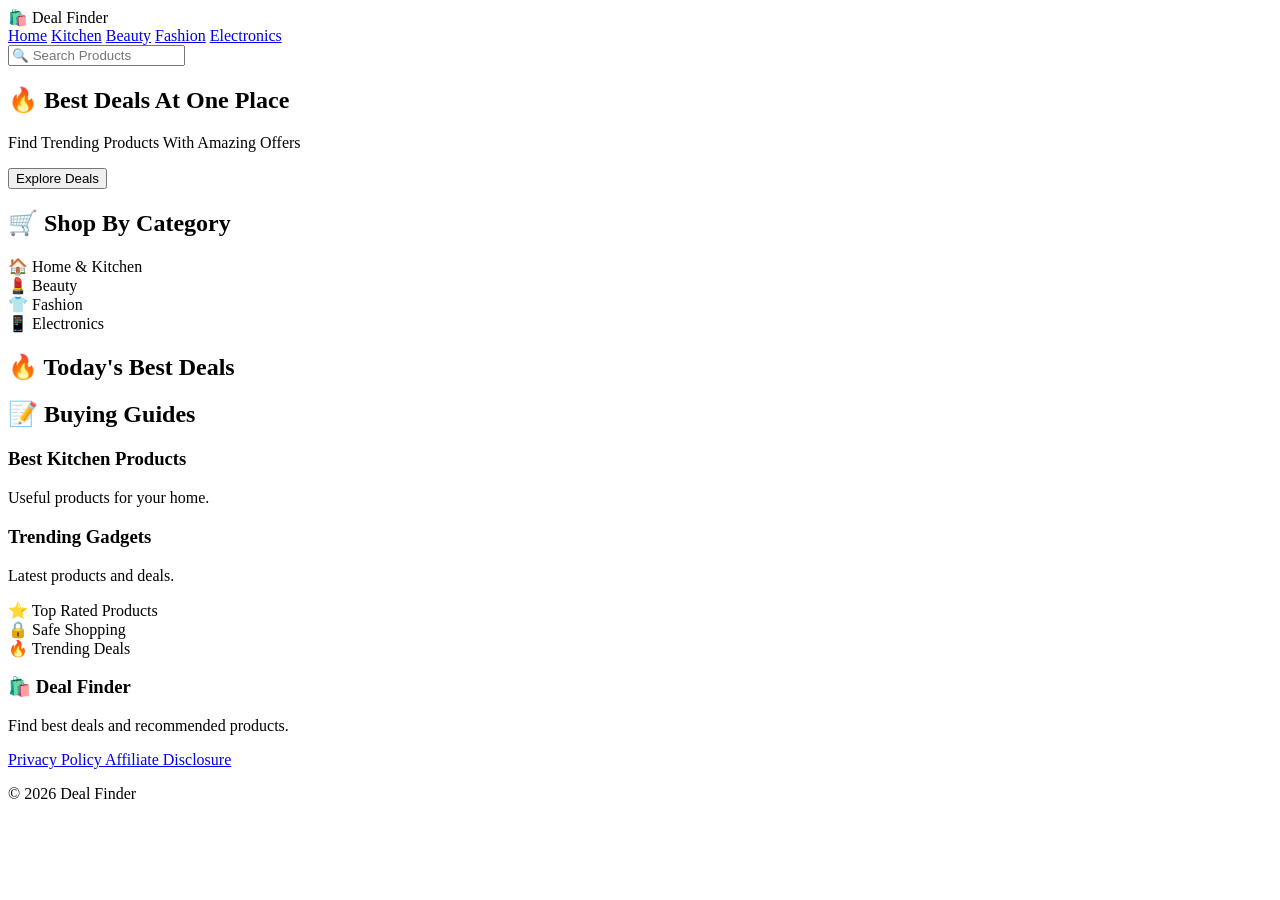
==== index.html @ 50e083dd "Upload affiliate website Zyntravo is a product discovery website featuring trending products, smart " ====
<!DOCTYPE html>
<html lang="en">

<head>

<meta charset="UTF-8">

<meta name="viewport" content="width=device-width, initial-scale=1.0">

<title>Deal Finder - Best Online Deals</title>

<meta name="description" content="Find trending products and best online deals.">

<link rel="stylesheet" href="style.css">

</head>


<body>


<header>

<div class="logo">
🛍️ Deal Finder
</div>


<nav>

<a href="#">Home</a>
<a href="#">Kitchen</a>
<a href="#">Beauty</a>
<a href="#">Fashion</a>
<a href="#">Electronics</a>

</nav>

</header>



<section class="search-box">

<input 
type="search"
id="searchBox"
placeholder="🔍 Search Products">

</section>




<section class="hero">

<h1>
🔥 Best Deals At One Place
</h1>

<p>
Find Trending Products With Amazing Offers
</p>


<button>
Explore Deals
</button>

</section>




<section>

<h2>
🛒 Shop By Category
</h2>


<div class="categories">

<div>
🏠 Home & Kitchen
</div>

<div>
💄 Beauty
</div>

<div>
👕 Fashion
</div>

<div>
📱 Electronics
</div>

</div>

</section>




<section>

<h2>
🔥 Today's Best Deals
</h2>


<div class="product-container" id="products">

</div>


</section>





<section>

<h2>
📝 Buying Guides
</h2>


<div class="blog-container">


<div class="blog-card">

<h3>
Best Kitchen Products
</h3>

<p>
Useful products for your home.
</p>

</div>



<div class="blog-card">

<h3>
Trending Gadgets
</h3>

<p>
Latest products and deals.
</p>

</div>


</div>


</section>





<section class="trust">


<div>
⭐ Top Rated Products
</div>


<div>
🔒 Safe Shopping
</div>


<div>
🔥 Trending Deals
</div>


</section>




<footer>


<h3>
🛍️ Deal Finder
</h3>


<p>
Find best deals and recommended products.
</p>


<a href="#">
Privacy Policy
</a>


<a href="#">
Affiliate Disclosure
</a>


<p>
© 2026 Deal Finder
</p>


</footer>




<script src="products.js"></script>

<script src="script.js"></script>


</body>

</html>
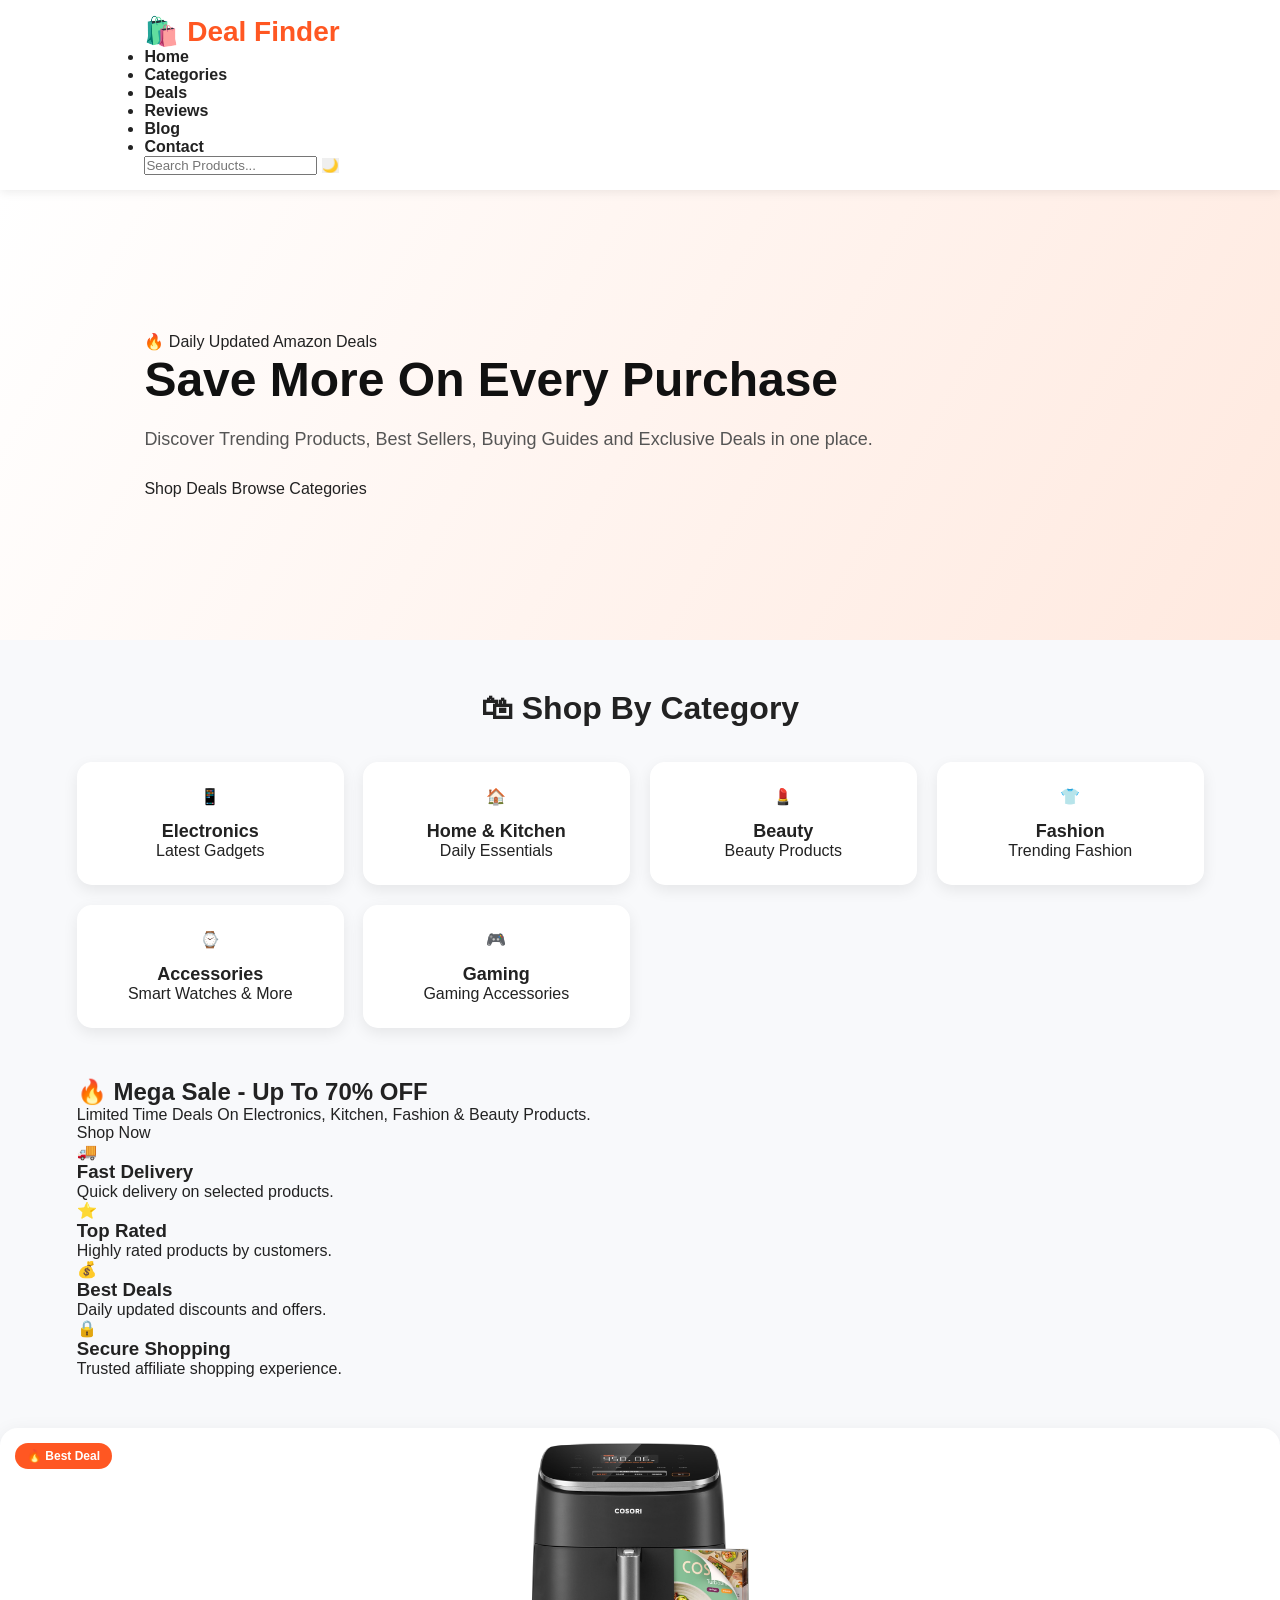
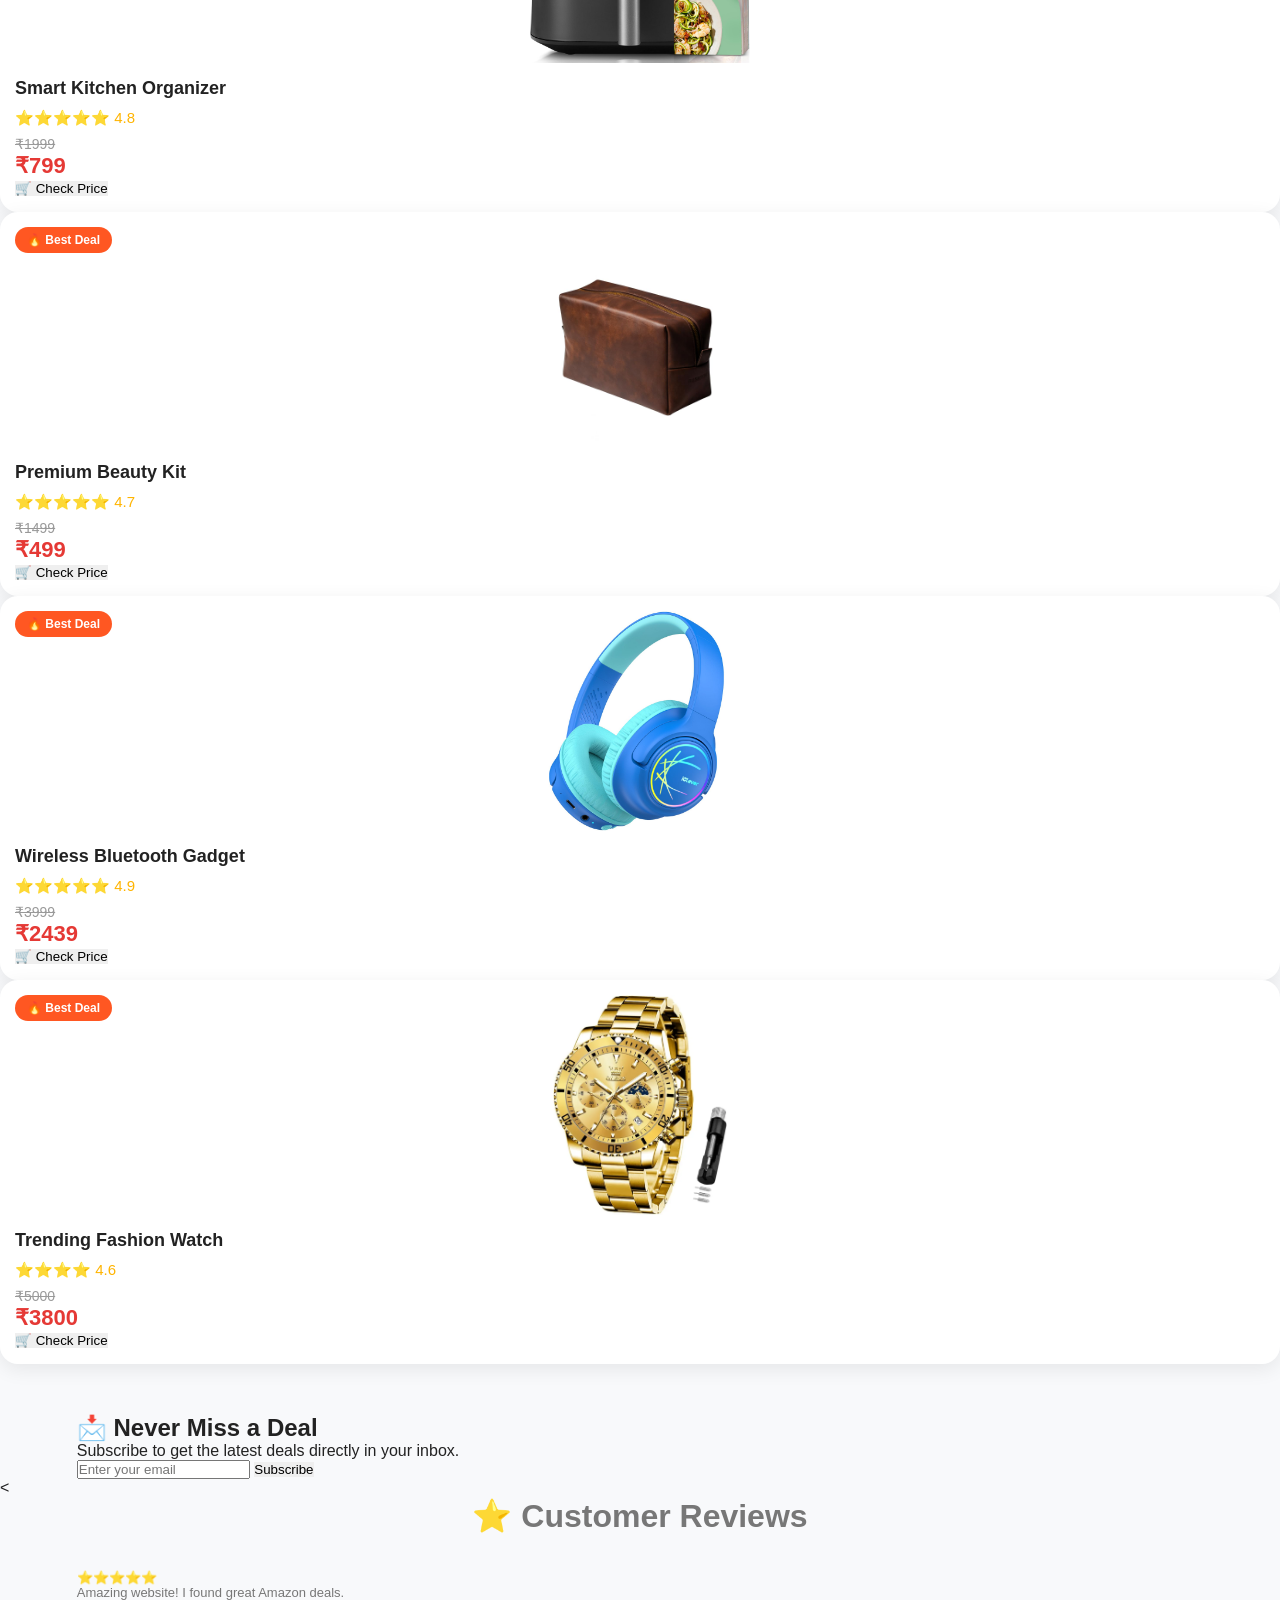
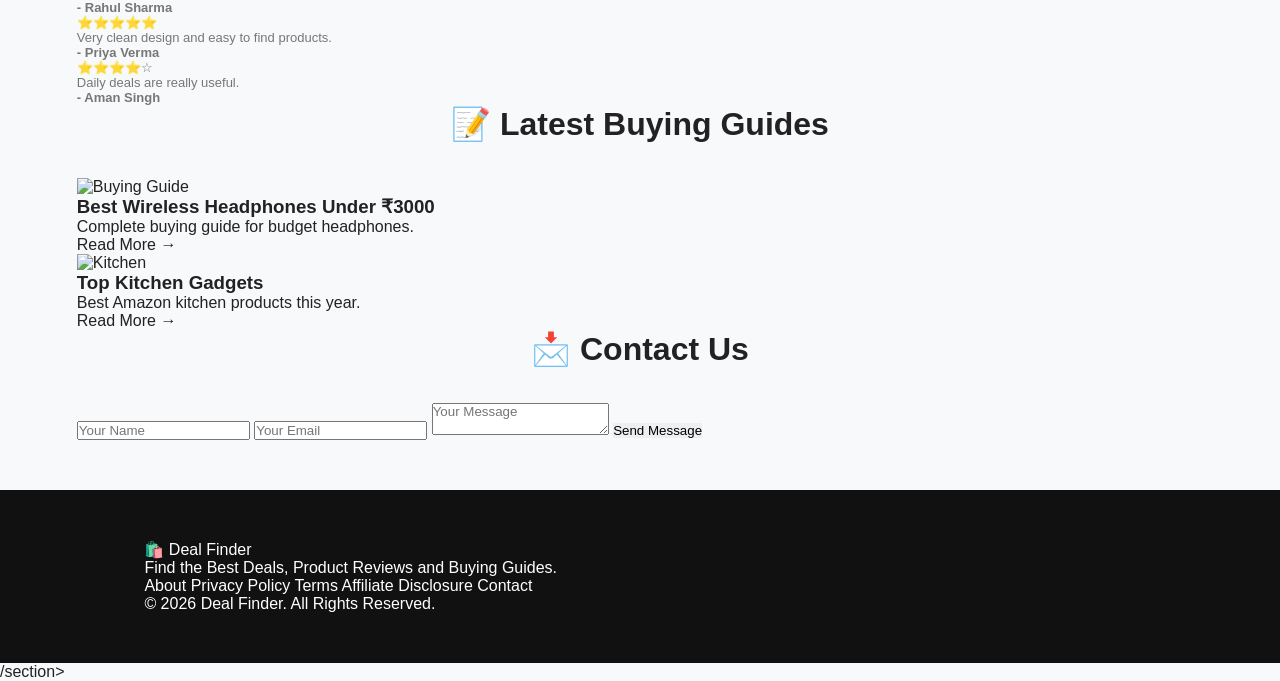
==== commit 559e856b: "index.html" ====
--- a/index.html
+++ b/index.html
@@ -2,233 +2,661 @@
 <html lang="en">
 
 <head>
-
-<meta charset="UTF-8">
-
-<meta name="viewport" content="width=device-width, initial-scale=1.0">
-
-<title>Deal Finder - Best Online Deals</title>
-
-<meta name="description" content="Find trending products and best online deals.">
-
-<link rel="stylesheet" href="style.css">
+    <meta charset="UTF-8">
+    <meta name="viewport" content="width=device-width, initial-scale=1.0">
+
+    <title>Deal Finder | Best Amazon Deals & Product Reviews</title>
+
+    <meta name="description"
+        content="Discover the best Amazon deals, product reviews, buying guides and trending offers.">
+
+    <meta name="keywords"
+        content="Amazon Deals, Best Deals, Product Reviews, Electronics, Kitchen, Fashion">
+
+    <meta name="author" content="Deal Finder">
+
+    <link rel="stylesheet" href="style.css">
+
+    <link rel="icon" href="images/favicon.png">
 
 </head>
 
-
 <body>
 
-
 <header>
+
+<div class="container">
 
 <div class="logo">
 🛍️ Deal Finder
 </div>
 
-
 <nav>
 
-<a href="#">Home</a>
-<a href="#">Kitchen</a>
-<a href="#">Beauty</a>
-<a href="#">Fashion</a>
-<a href="#">Electronics</a>
+<ul>
+
+<li><a href="#">Home</a></li>
+
+<li><a href="#categories">Categories</a></li>
+
+<li><a href="#products">Deals</a></li>
+
+<li><a href="#reviews">Reviews</a></li>
+
+<li><a href="#blog">Blog</a></li>
+
+<li><a href="#contact">Contact</a></li>
+
+</ul>
 
 </nav>
 
-</header>
-
-
-
-<section class="search-box">
-
-<input 
+<div class="header-right">
+
+<input
 type="search"
 id="searchBox"
-placeholder="🔍 Search Products">
-
-</section>
-
-
+placeholder="Search Products...">
+
+<button id="darkModeBtn">
+🌙
+</button>
+
+</div>
+
+</div>
+
+</header>
 
 
 <section class="hero">
 
+<div class="container hero-content">
+
+<span class="hero-tag">
+🔥 Daily Updated Amazon Deals
+</span>
+
 <h1>
-🔥 Best Deals At One Place
+
+Save More On Every Purchase
+
 </h1>
 
 <p>
-Find Trending Products With Amazing Offers
-</p>
-
-
-<button>
-Explore Deals
-</button>
-
-</section>
-
-
-
-
-<section>
+
+Discover Trending Products,
+Best Sellers,
+Buying Guides
+and Exclusive Deals
+in one place.
+
+</p>
+
+<div class="hero-buttons">
+
+<a href="#products" class="primary-btn">
+Shop Deals
+</a>
+
+<a href="#categories" class="secondary-btn">
+Browse Categories
+</a>
+
+</div>
+
+</div>
+
+</section>
+<!-- ===========================
+     CATEGORIES
+=========================== -->
+
+<section class="categories" id="categories">
+
+<div class="container">
+
+<h2 class="section-title">
+🛍 Shop By Category
+</h2>
+
+<div class="category-grid">
+
+<div class="category-card">
+<span>📱</span>
+<h3>Electronics</h3>
+<p>Latest Gadgets</p>
+</div>
+
+<div class="category-card">
+<span>🏠</span>
+<h3>Home & Kitchen</h3>
+<p>Daily Essentials</p>
+</div>
+
+<div class="category-card">
+<span>💄</span>
+<h3>Beauty</h3>
+<p>Beauty Products</p>
+</div>
+
+<div class="category-card">
+<span>👕</span>
+<h3>Fashion</h3>
+<p>Trending Fashion</p>
+</div>
+
+<div class="category-card">
+<span>⌚</span>
+<h3>Accessories</h3>
+<p>Smart Watches & More</p>
+</div>
+
+<div class="category-card">
+<span>🎮</span>
+<h3>Gaming</h3>
+<p>Gaming Accessories</p>
+</div>
+
+</div>
+
+</div>
+
+</section>
+
+
+<!-- ===========================
+     OFFER BANNER
+=========================== -->
+
+<section class="offer-banner">
+
+<div class="container">
 
 <h2>
-🛒 Shop By Category
+🔥 Mega Sale - Up To 70% OFF
 </h2>
 
-
-<div class="categories">
-
-<div>
-🏠 Home & Kitchen
-</div>
-
-<div>
-💄 Beauty
-</div>
-
-<div>
-👕 Fashion
-</div>
-
-<div>
-📱 Electronics
-</div>
-
-</div>
-
-</section>
-
-
-
-
-<section>
-
-<h2>
+<p>
+
+Limited Time Deals On
+Electronics,
+Kitchen,
+Fashion &
+Beauty Products.
+
+</p>
+
+<a href="#products" class="offer-btn">
+
+Shop Now
+
+</a>
+
+</div>
+
+</section>
+
+
+<!-- ===========================
+     FEATURES
+=========================== -->
+
+<section class="features">
+
+<div class="container">
+
+<div class="feature-grid">
+
+<div class="feature-card">
+
+🚚
+
+<h3>Fast Delivery</h3>
+
+<p>
+Quick delivery on selected products.
+</p>
+
+</div>
+
+<div class="feature-card">
+
+⭐
+
+<h3>Top Rated</h3>
+
+<p>
+Highly rated products by customers.
+</p>
+
+</div>
+
+<div class="feature-card">
+
+💰
+
+<h3>Best Deals</h3>
+
+<p>
+Daily updated discounts and offers.
+</p>
+
+</div>
+
+<div class="feature-card">
+
+🔒
+
+<h3>Secure Shopping</h3>
+
+<p>
+Trusted affiliate shopping experience.
+</p>
+
+</div>
+
+</div>
+
+</div>
+
+</section>
+<!-- ===========================
+     TODAY'S BEST DEALS
+=========================== -->
+
+<section class="products" id="products">
+
+<div class="container">
+
+<h2 class="section-title">
 🔥 Today's Best Deals
 </h2>
 
-
-<div class="product-container" id="products">
-
-</div>
-
-
-</section>
-
-
-
-
-
-<section>
+<p class="section-subtitle">
+Handpicked Amazon Deals Updated Daily
+</p>
+
+<div class="products-grid" id="productContainer">
+
+<!-- Product Card 1 -->
+
+<div class="product-card">
+
+<div class="discount-badge">
+25% OFF
+</div>
+
+<div class="wishlist">
+❤
+</div>
+
+<img src="images/headphone.webp"
+alt="Wireless Headphones"
+loading="lazy">
+
+<div class="product-info">
+
+<h3>
+Wireless Bluetooth Headphones
+</h3>
+
+<div class="rating">
+⭐⭐⭐⭐⭐
+<span>(4.8)</span>
+</div>
+
+<div class="price">
+
+<span class="old-price">
+₹3,999
+</span>
+
+<span class="new-price">
+₹2,999
+</span>
+
+</div>
+
+<a href="#"
+class="buy-btn">
+Check Price
+</a>
+
+</div>
+
+</div>
+
+
+<!-- Product Card 2 -->
+
+<div class="product-card">
+
+<div class="discount-badge">
+40% OFF
+</div>
+
+<div class="wishlist">
+❤
+</div>
+
+<img src="images/airfryer.webp"
+alt="Air Fryer"
+loading="lazy">
+
+<div class="product-info">
+
+<h3>
+Digital Air Fryer
+</h3>
+
+<div class="rating">
+⭐⭐⭐⭐⭐
+<span>(4.7)</span>
+</div>
+
+<div class="price">
+
+<span class="old-price">
+₹7,999
+</span>
+
+<span class="new-price">
+₹4,799
+</span>
+
+</div>
+
+<a href="#"
+class="buy-btn">
+Check Price
+</a>
+
+</div>
+
+</div>
+
+
+<!-- Product Card 3 -->
+
+<div class="product-card">
+
+<div class="discount-badge">
+35% OFF
+</div>
+
+<div class="wishlist">
+❤
+</div>
+
+<img src="images/smartwatch.webp"
+alt="Smart Watch"
+loading="lazy">
+
+<div class="product-info">
+
+<h3>
+Smart Watch
+</h3>
+
+<div class="rating">
+⭐⭐⭐⭐☆
+<span>(4.6)</span>
+</div>
+
+<div class="price">
+
+<span class="old-price">
+₹5,999
+</span>
+
+<span class="new-price">
+₹3,899
+</span>
+
+</div>
+
+<a href="#"
+class="buy-btn">
+Check Price
+</a>
+
+</div>
+
+</div>
+
+</div>
+
+</div>
+
+</section>
+
+
+<!-- ===========================
+     NEWSLETTER
+=========================== -->
+
+<section class="newsletter">
+
+<div class="container">
 
 <h2>
-📝 Buying Guides
+📩 Never Miss a Deal
 </h2>
 
-
-<div class="blog-container">
-
+<p>
+Subscribe to get the latest deals directly in your inbox.
+</p>
+
+<form class="newsletter-form">
+
+<input
+type="email"
+placeholder="Enter your email">
+
+<button type="submit">
+Subscribe
+</button>
+
+</form>
+
+</div>
+
+<<!-- ===========================
+     CUSTOMER REVIEWS
+=========================== -->
+
+<section class="reviews" id="reviews">
+
+<div class="container">
+
+<h2 class="section-title">
+⭐ Customer Reviews
+</h2>
+
+<div class="review-grid">
+
+<div class="review-card">
+⭐⭐⭐⭐⭐
+<p>
+Amazing website! I found great Amazon deals.
+</p>
+<h4>- Rahul Sharma</h4>
+</div>
+
+<div class="review-card">
+⭐⭐⭐⭐⭐
+<p>
+Very clean design and easy to find products.
+</p>
+<h4>- Priya Verma</h4>
+</div>
+
+<div class="review-card">
+⭐⭐⭐⭐☆
+<p>
+Daily deals are really useful.
+</p>
+<h4>- Aman Singh</h4>
+</div>
+
+</div>
+
+</div>
+
+</section>
+
+
+<!-- ===========================
+     BLOG SECTION
+=========================== -->
+
+<section class="blog" id="blog">
+
+<div class="container">
+
+<h2 class="section-title">
+📝 Latest Buying Guides
+</h2>
+
+<div class="blog-grid">
 
 <div class="blog-card">
 
+<img src="images/blog1.webp"
+alt="Buying Guide">
+
 <h3>
-Best Kitchen Products
+Best Wireless Headphones Under ₹3000
 </h3>
 
 <p>
-Useful products for your home.
-</p>
-
-</div>
-
-
+Complete buying guide for budget headphones.
+</p>
+
+<a href="#">
+Read More →
+</a>
+
+</div>
 
 <div class="blog-card">
 
+<img src="images/blog2.webp"
+alt="Kitchen">
+
 <h3>
-Trending Gadgets
+Top Kitchen Gadgets
 </h3>
 
 <p>
-Latest products and deals.
-</p>
-
-</div>
-
-
-</div>
-
-
-</section>
-
-
-
-
-
-<section class="trust">
-
-
-<div>
-⭐ Top Rated Products
-</div>
-
-
-<div>
-🔒 Safe Shopping
-</div>
-
-
-<div>
-🔥 Trending Deals
-</div>
-
-
-</section>
-
-
-
+Best Amazon kitchen products this year.
+</p>
+
+<a href="#">
+Read More →
+</a>
+
+</div>
+
+</div>
+
+</div>
+
+</section>
+
+
+<!-- ===========================
+     CONTACT
+=========================== -->
+
+<section class="contact" id="contact">
+
+<div class="container">
+
+<h2 class="section-title">
+📩 Contact Us
+</h2>
+
+<form>
+
+<input
+type="text"
+placeholder="Your Name"
+required>
+
+<input
+type="email"
+placeholder="Your Email"
+required>
+
+<textarea
+placeholder="Your Message"></textarea>
+
+<button type="submit">
+Send Message
+</button>
+
+</form>
+
+</div>
+
+</section>
+
+
+<!-- ===========================
+     FOOTER
+=========================== -->
 
 <footer>
 
-
-<h3>
+<div class="container">
+
+<div class="footer-logo">
+
 🛍️ Deal Finder
-</h3>
-
-
-<p>
-Find best deals and recommended products.
-</p>
-
-
-<a href="#">
-Privacy Policy
-</a>
-
-
-<a href="#">
+
+</div>
+
+<p>
+
+Find the Best Deals,
+Product Reviews
+and Buying Guides.
+
+</p>
+
+<div class="footer-links">
+
+<a href="about.html">About</a>
+
+<a href="privacy.html">Privacy Policy</a>
+
+<a href="terms.html">Terms</a>
+
+<a href="disclaimer.html">
 Affiliate Disclosure
 </a>
 
-
-<p>
-© 2026 Deal Finder
-</p>
-
+<a href="contact.html">
+Contact
+</a>
+
+</div>
+
+<p class="copyright">
+
+© 2026 Deal Finder.
+All Rights Reserved.
+
+</p>
+
+</div>
 
 </footer>
 
-
-
-
 <script src="products.js"></script>
-
 <script src="script.js"></script>
 
-
 </body>
-
-</html>
+</html>/section>
--- a/style.css
+++ b/style.css
@@ -0,0 +1,614 @@
+/* =========================
+   GLOBAL RESET
+========================= */
+
+* {
+    margin: 0;
+    padding: 0;
+    box-sizing: border-box;
+    font-family: Arial, Helvetica, sans-serif;
+}
+
+body {
+    background: #f8f9fb;
+    color: #222;
+}
+
+a {
+    text-decoration: none;
+    color: inherit;
+}
+
+img {
+    max-width: 100%;
+    display: block;
+}
+
+
+/* =========================
+   HEADER
+========================= */
+
+header {
+    width: 100%;
+    background: #ffffff;
+    padding: 15px 6%;
+    display: flex;
+    align-items: center;
+    justify-content: space-between;
+    box-shadow: 0 2px 10px rgba(0,0,0,0.08);
+    position: sticky;
+    top: 0;
+    z-index: 100;
+}
+
+.logo {
+    font-size: 28px;
+    font-weight: 800;
+    color: #ff5722;
+}
+
+.logo span {
+    color: #111;
+}
+
+nav {
+    display: flex;
+    gap: 25px;
+}
+
+nav a {
+    font-size: 16px;
+    font-weight: 600;
+    transition: 0.3s;
+}
+
+nav a:hover {
+    color: #ff5722;
+}
+
+
+/* =========================
+   SEARCH BAR
+========================= */
+
+.search-box {
+    display: flex;
+    align-items: center;
+    background: #f1f3f6;
+    border-radius: 30px;
+    padding: 8px 15px;
+    width: 320px;
+}
+
+.search-box input {
+    border: none;
+    outline: none;
+    background: transparent;
+    width: 100%;
+    font-size: 15px;
+}
+
+.search-box button {
+    border: none;
+    background: #ff5722;
+    color: white;
+    padding: 8px 15px;
+    border-radius: 20px;
+    cursor: pointer;
+}
+
+
+/* =========================
+   HERO SECTION
+========================= */
+
+.hero {
+    min-height: 450px;
+    padding: 60px 6%;
+    display: flex;
+    align-items: center;
+    justify-content: space-between;
+    background: linear-gradient(120deg,#fff,#ffe9df);
+}
+
+.hero-content {
+    width: 50%;
+}
+
+.hero-content h1 {
+    font-size: 48px;
+    line-height: 1.2;
+    margin-bottom: 20px;
+    color: #111;
+}
+
+.hero-content h1 span {
+    color: #ff5722;
+}
+
+.hero-content p {
+    font-size: 18px;
+    color: #555;
+    margin-bottom: 30px;
+}
+
+.hero-btn {
+    display: inline-block;
+    padding: 14px 30px;
+    background: #ff5722;
+    color: white;
+    border-radius: 30px;
+    font-weight: bold;
+    transition: 0.3s;
+}
+
+.hero-btn:hover {
+    background: #e64a19;
+    transform: translateY(-3px);
+}
+
+
+.hero-image {
+    width: 40%;
+}
+
+.hero-image img {
+    border-radius: 20px;
+}
+
+
+/* =========================
+   CONTAINER
+========================= */
+
+.container {
+    width: 88%;
+    margin: auto;
+}
+/* =========================
+   CATEGORIES SECTION
+========================= */
+
+.categories {
+    padding: 50px 0;
+}
+
+.section-title {
+    text-align: center;
+    font-size: 32px;
+    font-weight: 800;
+    margin-bottom: 35px;
+}
+
+.category-grid {
+    display: grid;
+    grid-template-columns: repeat(4,1fr);
+    gap: 20px;
+}
+
+.category-card {
+    background: white;
+    padding: 25px 15px;
+    border-radius: 15px;
+    text-align: center;
+    box-shadow: 0 5px 15px rgba(0,0,0,0.08);
+    transition: 0.3s;
+}
+
+.category-card:hover {
+    transform: translateY(-8px);
+}
+
+.category-card img {
+    width: 70px;
+    height: 70px;
+    margin: auto;
+    object-fit: contain;
+}
+
+.category-card h3 {
+    margin-top: 15px;
+    font-size: 18px;
+}
+
+
+/* =========================
+   PRODUCT SECTION
+========================= */
+
+.products {
+    padding: 50px 0;
+}
+
+.product-grid {
+    display: grid;
+    grid-template-columns: repeat(4,1fr);
+    gap: 25px;
+}
+
+
+/* PRODUCT CARD */
+
+.product-card {
+    background: white;
+    border-radius: 18px;
+    padding: 15px;
+    position: relative;
+    overflow: hidden;
+    box-shadow: 0 5px 20px rgba(0,0,0,0.08);
+    transition: 0.3s;
+}
+
+.product-card:hover {
+    transform: translateY(-8px);
+}
+
+
+/* BEST SELLER */
+
+.badge {
+    position: absolute;
+    top: 15px;
+    left: 15px;
+    background: #ff5722;
+    color: white;
+    padding: 6px 12px;
+    border-radius: 20px;
+    font-size: 12px;
+    font-weight: bold;
+}
+
+
+/* PRODUCT IMAGE */
+
+.product-card img {
+    width: 100%;
+    height: 220px;
+    object-fit: contain;
+    margin-bottom: 15px;
+}
+
+
+/* PRODUCT TITLE */
+
+.product-card h3 {
+    font-size: 18px;
+    margin-bottom: 10px;
+}
+
+
+/* RATING */
+
+.rating {
+    color: #ffb400;
+    font-size: 15px;
+    margin-bottom: 8px;
+}
+
+.reviews {
+    color: #777;
+    font-size: 13px;
+}
+
+
+/* PRICE */
+
+.old-price {
+    color: #999;
+    text-decoration: line-through;
+    font-size: 14px;
+}
+
+.sale-price {
+    color: #e53935;
+    font-size: 22px;
+    font-weight: 800;
+    margin: 8px 0;
+}
+
+
+/* PRODUCT RESPONSIVE */
+
+@media(max-width:900px){
+
+.category-grid {
+    grid-template-columns: repeat(2,1fr);
+}
+
+.product-grid {
+    grid-template-columns: repeat(2,1fr);
+}
+
+}
+
+
+@media(max-width:500px){
+
+.category-grid,
+.product-grid {
+    grid-template-columns: 1fr;
+}
+
+.product-card img {
+    height: 200px;
+}
+
+   }
+/* =========================
+   BUTTONS
+========================= */
+
+button,
+.btn {
+    border: none;
+    outline: none;
+    cursor: pointer;
+    transition: 0.3s ease;
+}
+
+.check-btn {
+    width: 100%;
+    padding: 12px 20px;
+    background: #ff5722;
+    color: white;
+    border-radius: 25px;
+    font-size: 15px;
+    font-weight: 700;
+    margin-top: 15px;
+}
+
+.check-btn:hover {
+    background: #e64a19;
+    transform: translateY(-2px);
+}
+
+.view-more {
+    display: block;
+    width: fit-content;
+    margin: 40px auto;
+    padding: 14px 35px;
+    background: #111;
+    color: white;
+    border-radius: 30px;
+    font-weight: bold;
+}
+
+.view-more:hover {
+    background: #ff5722;
+}
+
+
+/* =========================
+   FOOTER
+========================= */
+
+footer {
+    background: #111;
+    color: white;
+    padding: 50px 6%;
+    margin-top: 50px;
+}
+
+.footer-container {
+    display: grid;
+    grid-template-columns: repeat(3,1fr);
+    gap: 30px;
+}
+
+.footer-box h3 {
+    font-size: 22px;
+    margin-bottom: 20px;
+}
+
+.footer-box p,
+.footer-box a {
+    color: #ccc;
+    font-size: 15px;
+    line-height: 1.8;
+}
+
+.footer-box a:hover {
+    color: #ff5722;
+}
+
+.footer-bottom {
+    text-align: center;
+    border-top: 1px solid #333;
+    margin-top: 30px;
+    padding-top: 20px;
+    color: #aaa;
+}
+
+
+/* =========================
+   MOBILE RESPONSIVE
+========================= */
+
+@media(max-width:900px){
+
+header {
+    flex-direction: column;
+    gap: 15px;
+}
+
+nav {
+    gap: 15px;
+}
+
+.search-box {
+    width: 100%;
+}
+
+
+.hero {
+    flex-direction: column;
+    text-align: center;
+    padding: 40px 5%;
+}
+
+.hero-content {
+    width: 100%;
+}
+
+.hero-content h1 {
+    font-size: 34px;
+}
+
+.hero-image {
+    width: 90%;
+    margin-top: 30px;
+}
+
+
+.footer-container {
+    grid-template-columns: 1fr;
+}
+
+}
+
+
+@media(max-width:500px){
+
+.logo {
+    font-size: 24px;
+}
+
+nav a {
+    font-size: 14px;
+}
+
+.hero-content p {
+    font-size: 16px;
+}
+
+.check-btn {
+    font-size: 14px;
+}
+
+}
+/* =========================
+   FINAL ANIMATIONS
+========================= */
+
+@keyframes fadeUp {
+    from {
+        opacity: 0;
+        transform: translateY(30px);
+    }
+    to {
+        opacity: 1;
+        transform: translateY(0);
+    }
+}
+
+@keyframes zoomIn {
+    from {
+        transform: scale(0.9);
+        opacity: 0;
+    }
+    to {
+        transform: scale(1);
+        opacity: 1;
+    }
+}
+
+
+/* PAGE ELEMENT ANIMATION */
+
+.hero-content,
+.hero-image {
+    animation: fadeUp 0.8s ease;
+}
+
+.category-card {
+    animation: fadeUp 0.6s ease;
+}
+
+.product-card {
+    animation: zoomIn 0.5s ease;
+}
+
+
+/* =========================
+   PREMIUM HOVER EFFECTS
+========================= */
+
+.product-card img {
+    transition: 0.4s ease;
+}
+
+.product-card:hover img {
+    transform: scale(1.05);
+}
+
+.category-card:hover h3 {
+    color: #ff5722;
+}
+
+
+/* =========================
+   SMOOTH SCROLL
+========================= */
+
+html {
+    scroll-behavior: smooth;
+}
+
+
+/* =========================
+   LOADING EFFECT STYLE
+========================= */
+
+.loading {
+    width: 40px;
+    height: 40px;
+    border-radius: 50%;
+    border: 4px solid #ddd;
+    border-top-color: #ff5722;
+    animation: rotate 1s linear infinite;
+}
+
+@keyframes rotate {
+    100% {
+        transform: rotate(360deg);
+    }
+}
+
+
+/* =========================
+   EXTRA PREMIUM TOUCH
+========================= */
+
+::selection {
+    background: #ff5722;
+    color: white;
+}
+
+input:focus {
+    box-shadow: 0 0 0 3px rgba(255,87,34,0.2);
+}
+
+
+/* CARD SHADOW FINAL */
+
+.product-card,
+.category-card {
+    will-change: transform;
+}
+
+
+/* MOBILE FINAL FIX */
+
+@media(max-width:500px){
+
+.section-title {
+    font-size: 26px;
+}
+
+.hero-btn {
+    padding: 12px 25px;
+}
+
+}
+
